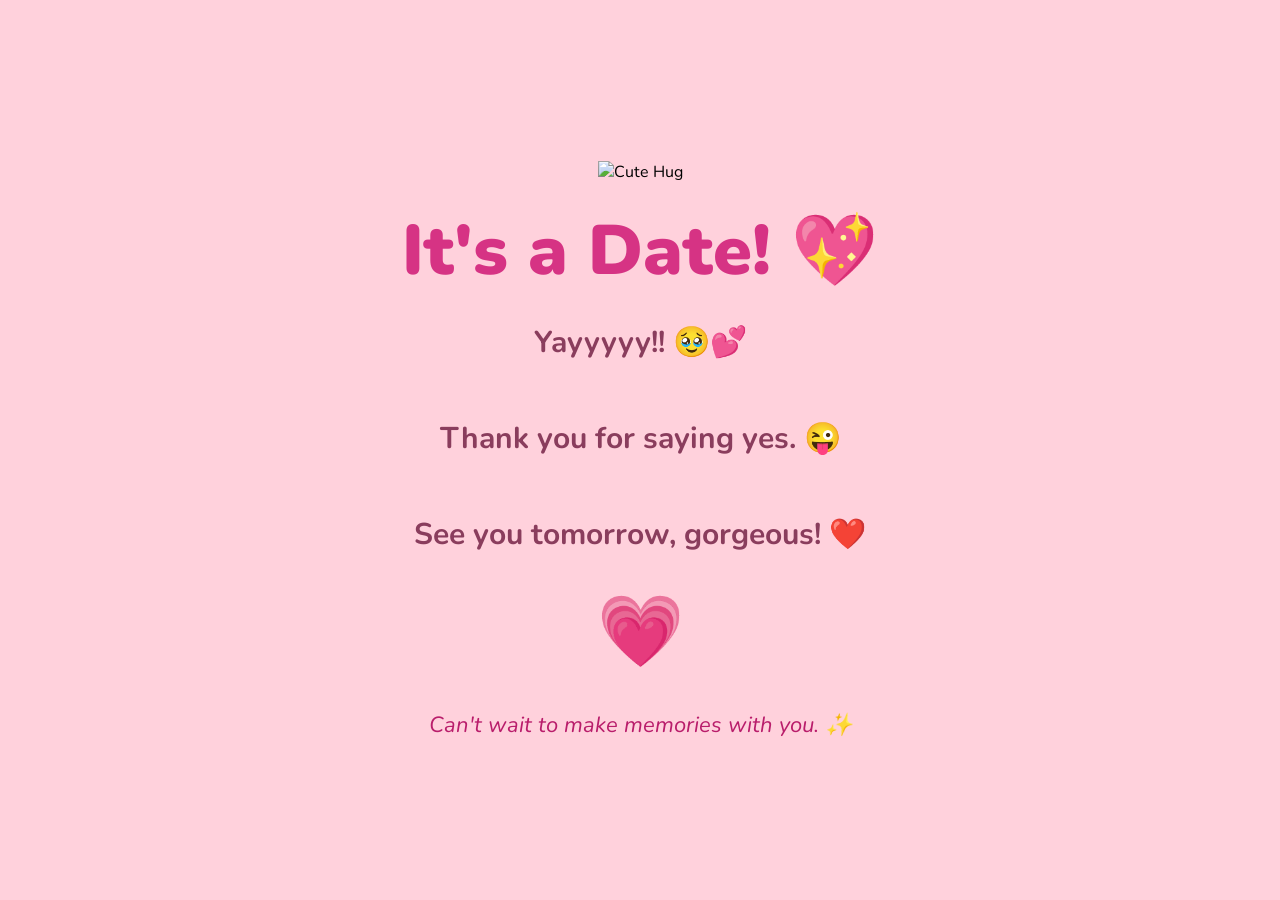
==== final.html @ 3fb379fe "Update final.html" ====
<!DOCTYPE html>
<html lang="en">

<head>
    <meta charset="UTF-8">
    <meta name="viewport" content="width=device-width, initial-scale=1.0">
    <title>It's a Date! ❤️</title>

    <link href="https://fonts.googleapis.com/css2?family=Nunito:wght@400;700;900&display=swap" rel="stylesheet">

    <style>
        * {
            margin: 0;
            padding: 0;
            box-sizing: border-box;
        }

        body {
            min-height: 100vh;
            background: #FFD1DC;
            font-family: 'Nunito', sans-serif;
            display: flex;
            justify-content: center;
            align-items: center;
            overflow: hidden;
            position: relative;
        }

        .container {
            text-align: center;
            padding: 30px;
            z-index: 2;
        }

        .celebrate-gif {
            width: 320px;
            max-width: 90%;
            margin-bottom: 20px;
        }

        h1 {
            font-size: 70px;
            color: #d63384;
            font-weight: 900;
            margin-bottom: 20px;
        }

        .message {
            font-size: 30px;
            color: #8a3d5d;
            line-height: 1.6;
            font-weight: 700;
            margin-bottom: 25px;
        }

        .heart {
            font-size: 70px;
            animation: pulse 1.3s infinite;
        }

        @keyframes pulse {
            0%, 100% {
                transform: scale(1);
            }

            50% {
                transform: scale(1.15);
            }
        }

        .floating-heart {
            position: absolute;
            bottom: -40px;
            font-size: 28px;
            animation: floatUp linear forwards;
        }

        @keyframes floatUp {
            from {
                transform: translateY(0);
                opacity: 0;
            }

            20% {
                opacity: 1;
            }

            to {
                transform: translateY(-110vh);
                opacity: 0;
            }
        }

        .footer {
            margin-top: 30px;
            font-size: 22px;
            color: #b91d6b;
            font-style: italic;
        }
    </style>
</head>

<body>

    <div class="container">

        <!-- Replace with your favorite cute GIF -->
        <img src="hug.gif" alt="Cute Hug" class="celebrate-gif">

        <h1>It's a Date! 💖</h1>

        <div class="message">
            Yayyyyy!! 🥹💕<br><br>

            Thank you for saying yes.  😜 <br><br>

            <strong>See you tomorrow, gorgeous! ❤️</strong>
        </div>

        <div class="heart">💗</div>

        <div class="footer">
            Can't wait to make memories with you. ✨
        </div>

    </div>

    <!-- Background Music -->
    <audio id="bgMusic" loop>
        <source src="music.mp3" type="audio/mpeg">
    </audio>

    <script>
        // Continue background music
        const music = document.getElementById("bgMusic");

        if (localStorage.getItem("musicStarted") === "true") {

            const savedTime = localStorage.getItem("musicTime");

            if (savedTime) {
                music.currentTime = parseFloat(savedTime);
            }

            music.play().catch(() => { });

        }

        setInterval(() => {
            if (!music.paused) {
                localStorage.setItem("musicTime", music.currentTime);
            }
        }, 500);

        // Floating hearts
        function createHeart() {

            const heart = document.createElement("div");

            heart.className = "floating-heart";
            heart.innerHTML = ["💖", "💕", "💗", "💞", "❤️"][Math.floor(Math.random() * 5)];

            heart.style.left = Math.random() * 100 + "vw";
            heart.style.animationDuration = (4 + Math.random() * 3) + "s";

            document.body.appendChild(heart);

            setTimeout(() => {
                heart.remove();
            }, 7000);
        }

        setInterval(createHeart, 300);
    </script>

</body>

</html>
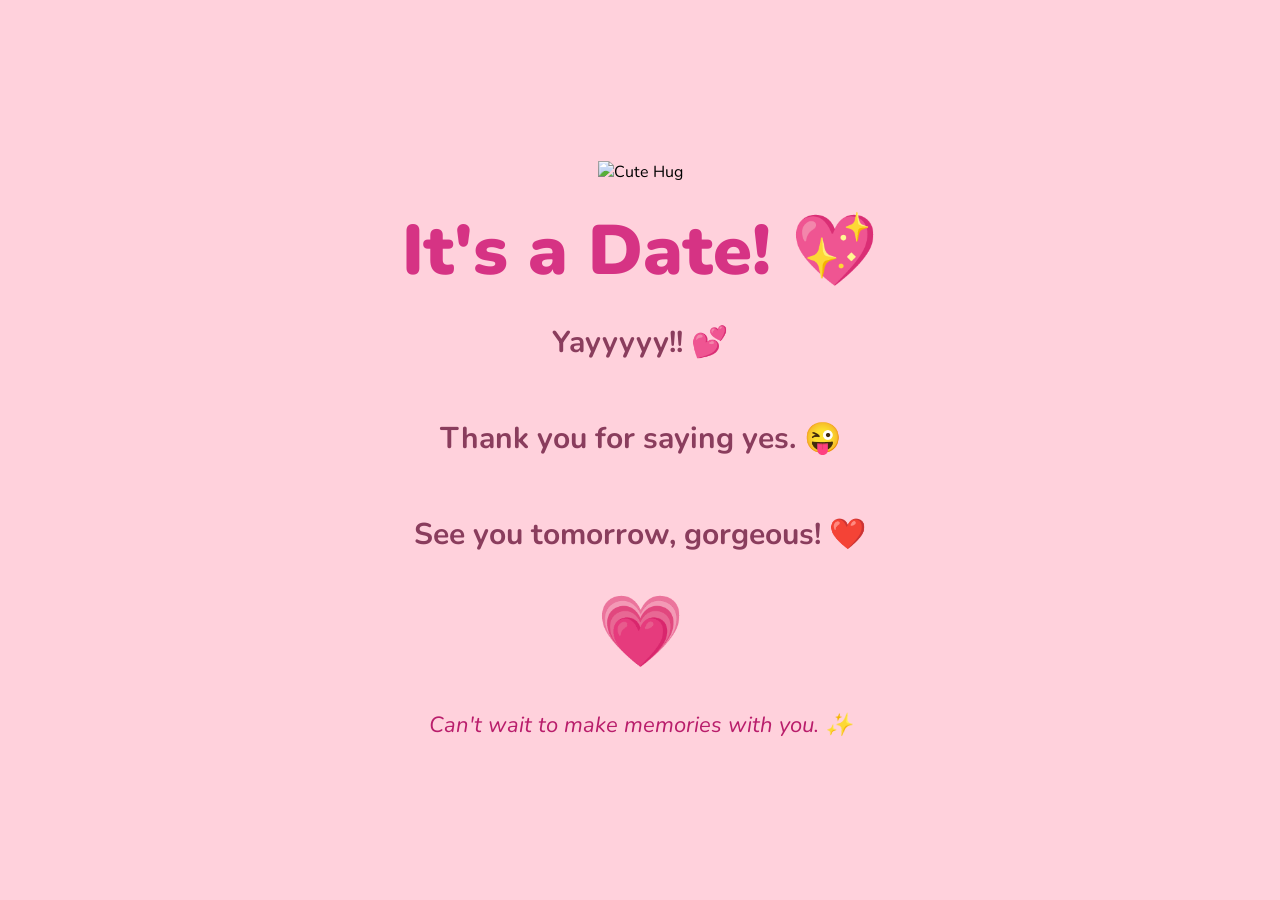
==== commit 171bcc49: "Update final.html" ====
--- a/final.html
+++ b/final.html
@@ -110,7 +110,7 @@
         <h1>It's a Date! 💖</h1>
 
         <div class="message">
-            Yayyyyy!! 🥹💕<br><br>
+            Yayyyyy!! 💕<br><br>
 
             Thank you for saying yes.  😜 <br><br>
 
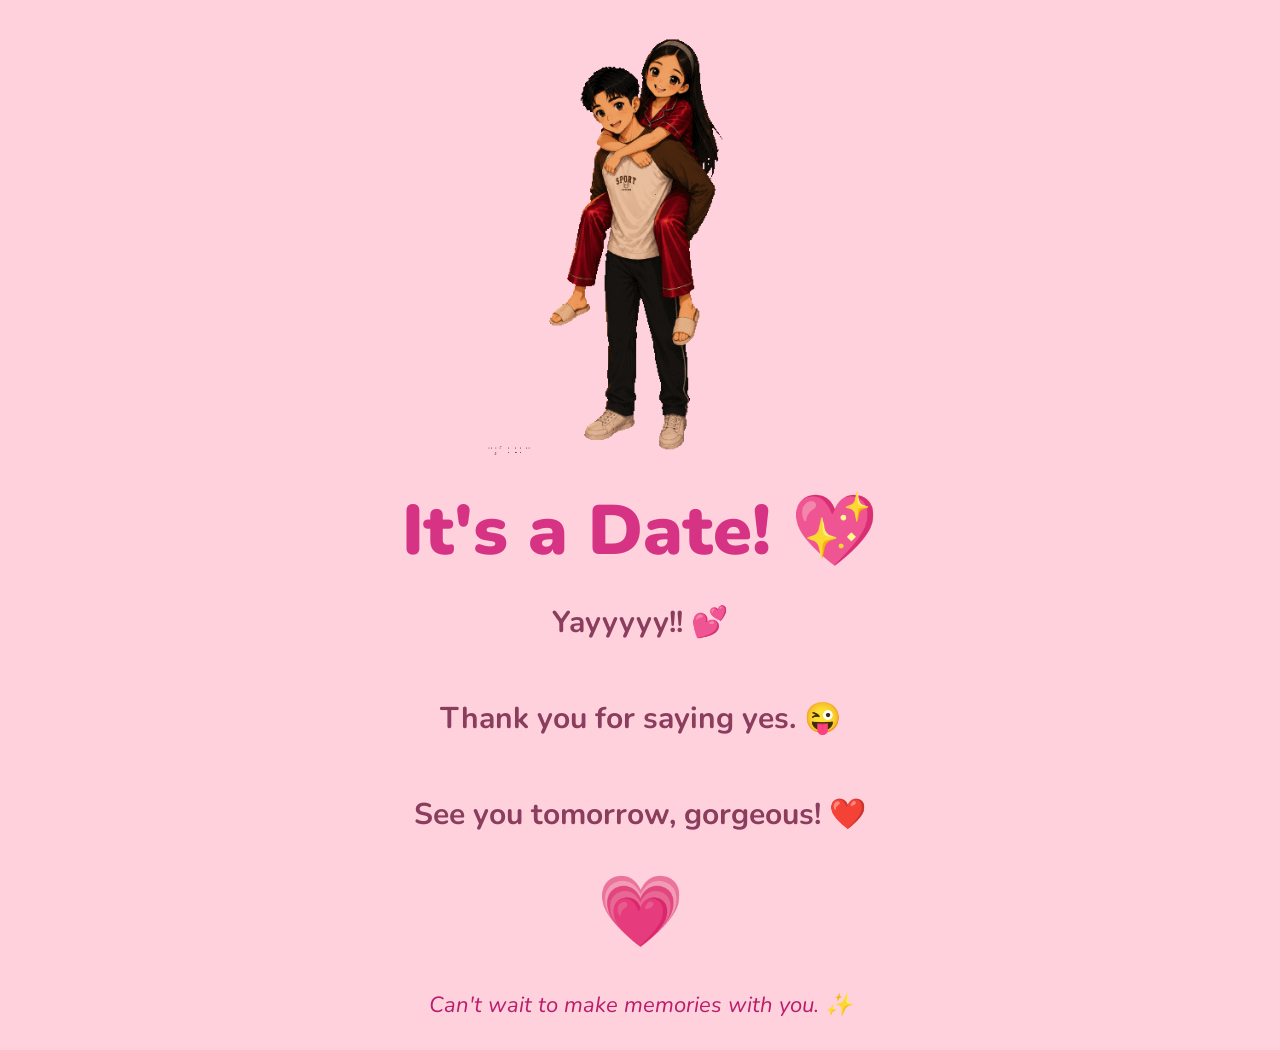
==== commit 6f3a9298: "Update final.html" ====
--- a/final.html
+++ b/final.html
@@ -105,7 +105,7 @@
     <div class="container">
 
         <!-- Replace with your favorite cute GIF -->
-        <img src="hug.gif" alt="Cute Hug" class="celebrate-gif">
+        <img src="backhug.gif" alt="Cute Hug" class="celebrate-gif">
 
         <h1>It's a Date! 💖</h1>
 
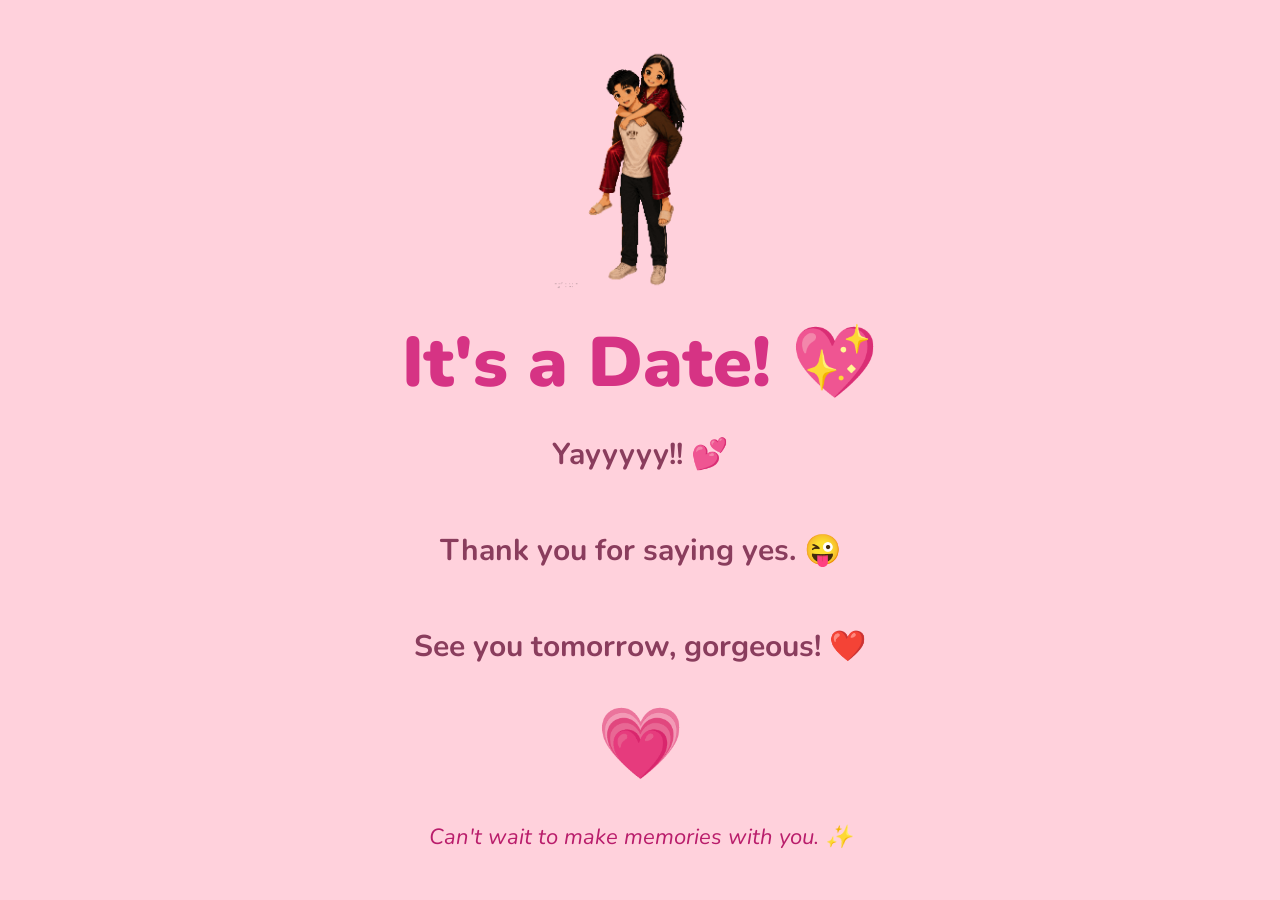
==== commit e3be076a: "Update final.html" ====
--- a/final.html
+++ b/final.html
@@ -32,12 +32,12 @@
             z-index: 2;
         }
 
-        .celebrate-gif {
-            width: 320px;
-            max-width: 90%;
-            margin-bottom: 20px;
-        }
-
+     .celebrate-gif {
+    width: 180px;
+    height: auto;
+    max-width: 90%;
+    margin-bottom: 20px;
+}
         h1 {
             font-size: 70px;
             color: #d63384;
@@ -105,7 +105,7 @@
     <div class="container">
 
         <!-- Replace with your favorite cute GIF -->
-        <img src="backhug.gif" alt="Cute Hug" class="celebrate-gif">
+        <img src="backhug.gif" alt="backhug" class="celebrate-gif">
 
         <h1>It's a Date! 💖</h1>
 
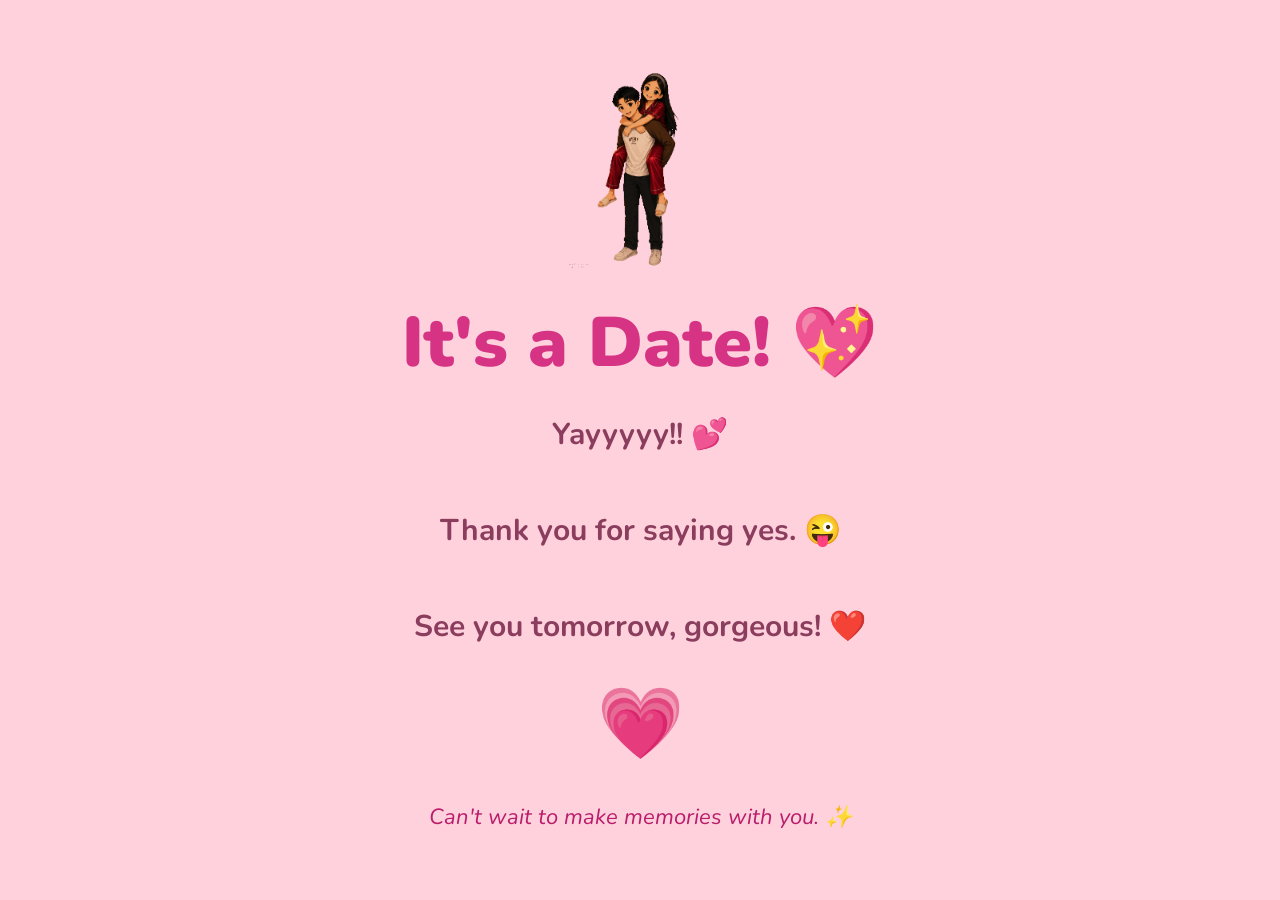
==== commit db548200: "Update final.html" ====
--- a/final.html
+++ b/final.html
@@ -32,8 +32,8 @@
             z-index: 2;
         }
 
-     .celebrate-gif {
-    width: 180px;
+    .celebrate-gif {
+    width: 150px;
     height: auto;
     max-width: 90%;
     margin-bottom: 20px;
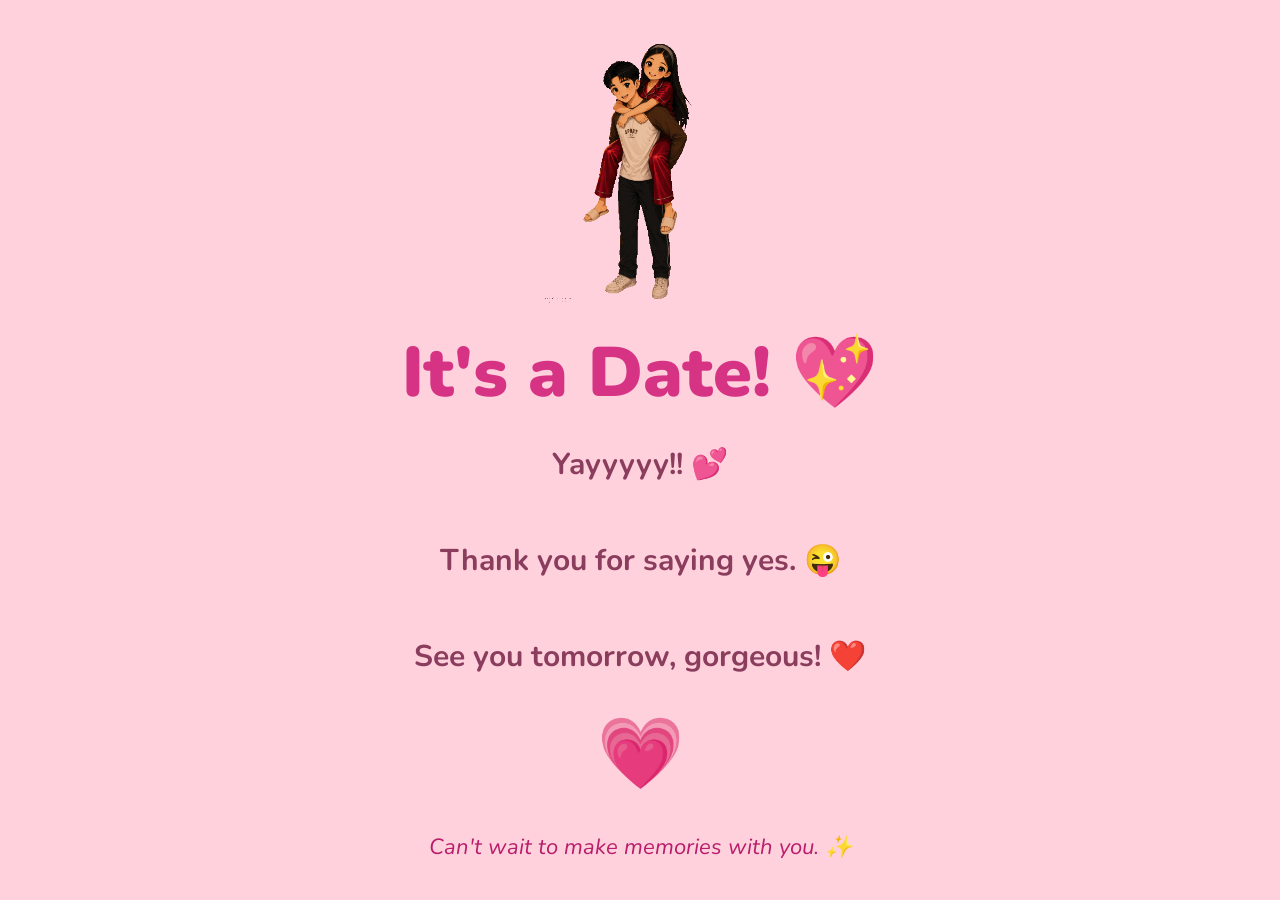
==== commit 94aaff07: "Update final.html" ====
--- a/final.html
+++ b/final.html
@@ -32,11 +32,12 @@
             z-index: 2;
         }
 
-    .celebrate-gif {
-    width: 150px;
+   .celebrate-gif {
+    width: 200px;
     height: auto;
     max-width: 90%;
-    margin-bottom: 20px;
+    margin-bottom: 15px;
+    animation: bounce 2s infinite;
 }
         h1 {
             font-size: 70px;
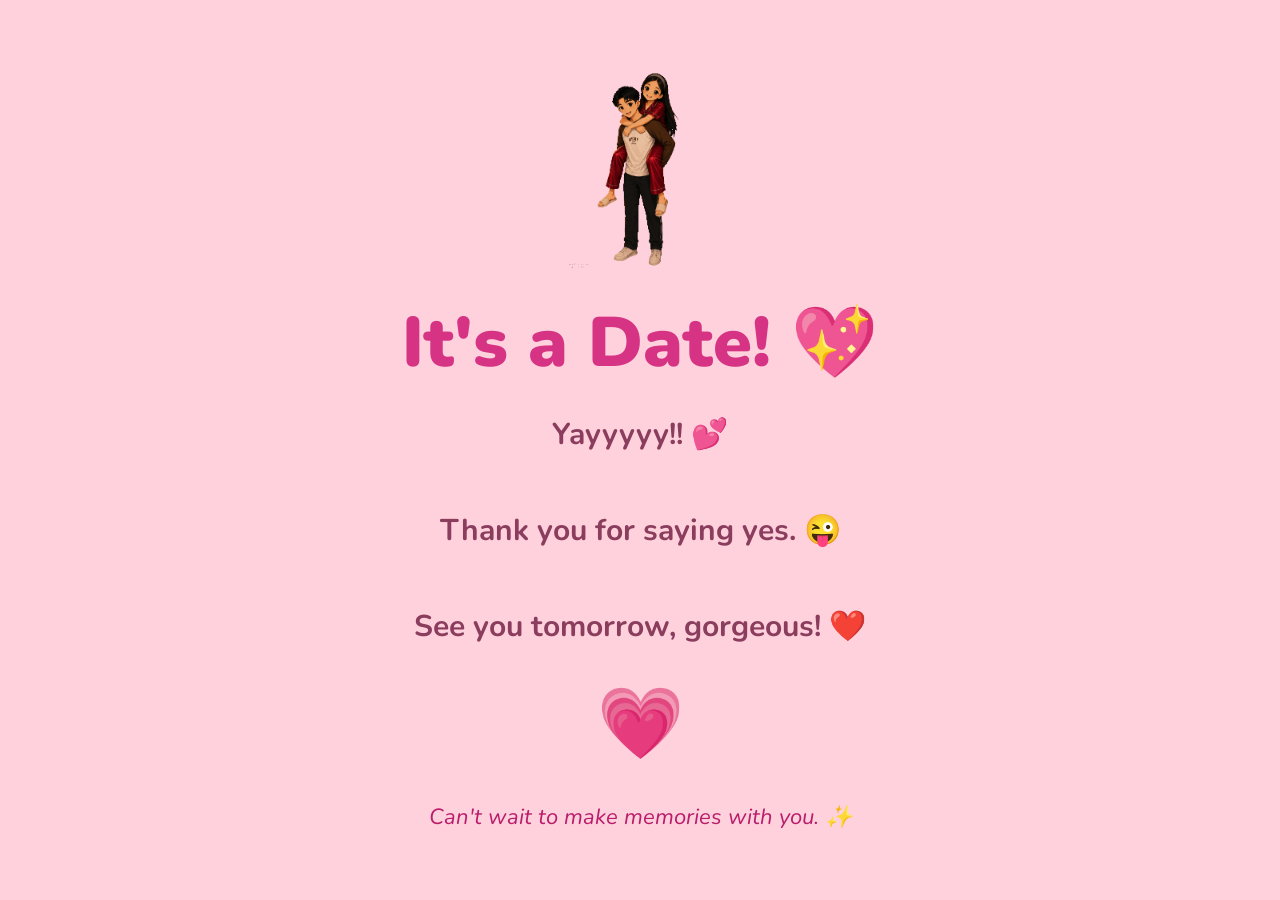
==== commit 7308c545: "Update final.html" ====
--- a/final.html
+++ b/final.html
@@ -33,11 +33,10 @@
         }
 
    .celebrate-gif {
-    width: 200px;
+    width: 150px;
     height: auto;
     max-width: 90%;
-    margin-bottom: 15px;
-    animation: bounce 2s infinite;
+    margin-bottom: 20px;
 }
         h1 {
             font-size: 70px;
